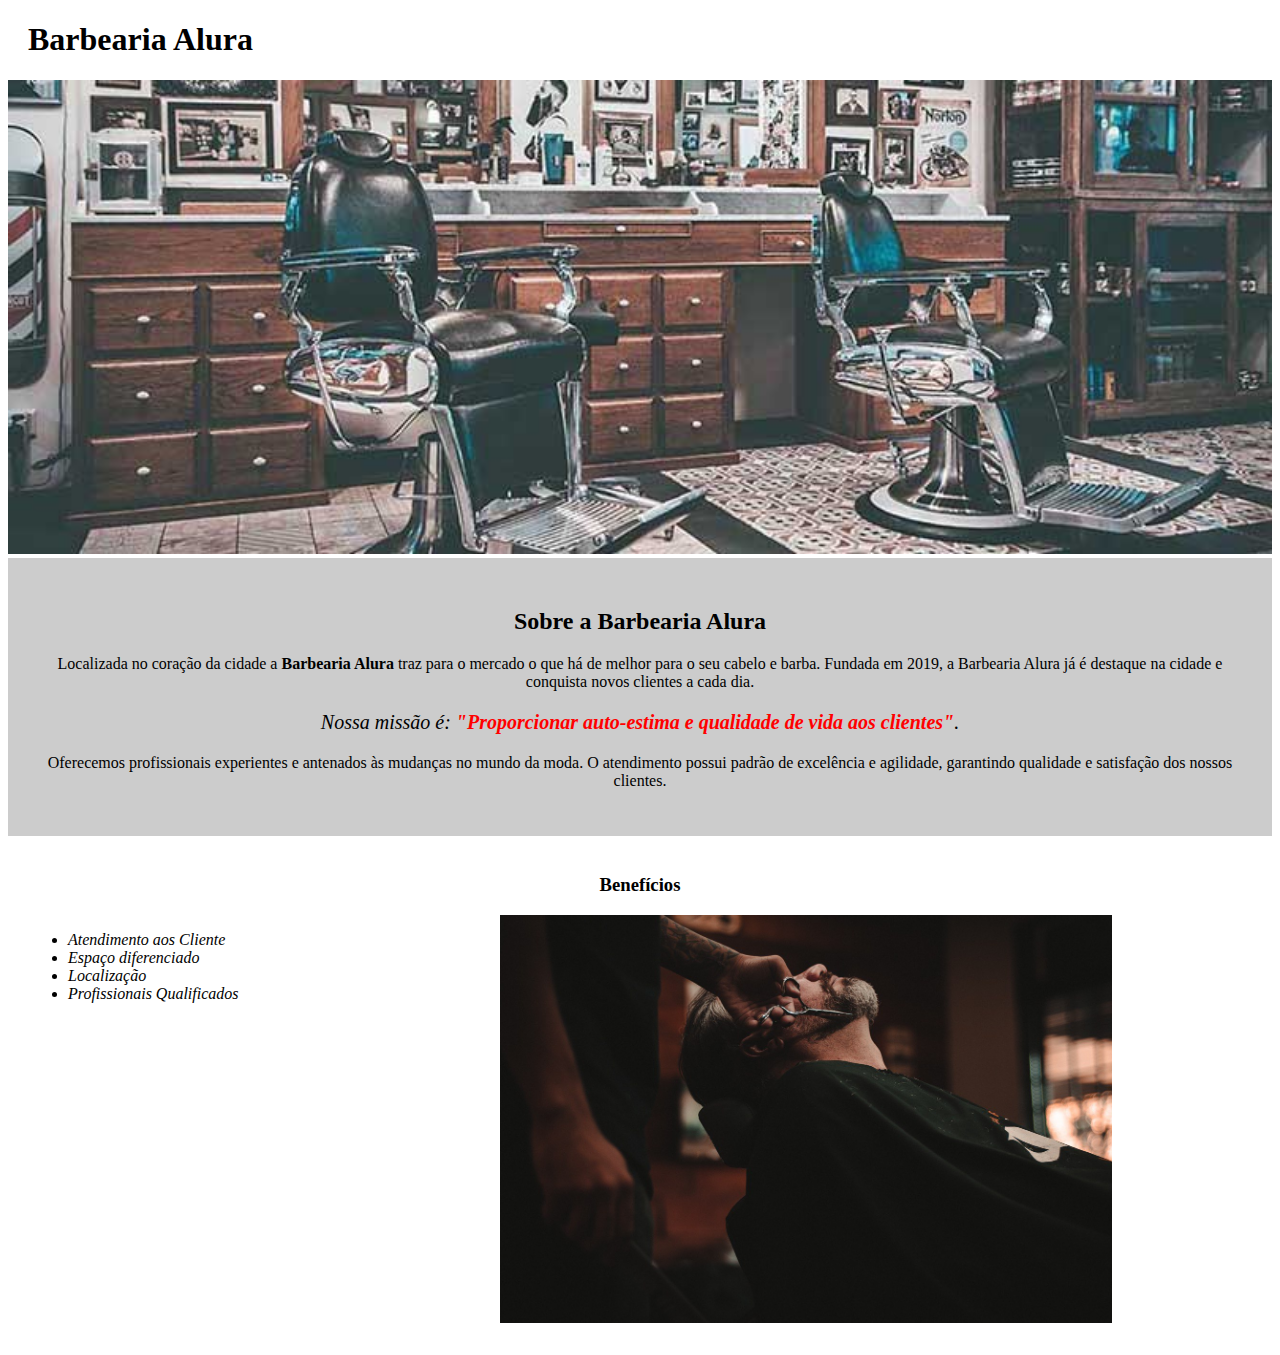
==== index.html @ fcb19652 "HTML5 E CSS3 PARTE 1 - CRIE UMA PÁGINA DA WEB" ====
<!DOCTYPE html>
<html lang="pt-br">
    <head>
        <meta charset="UTF-8">
        <title>Barbearia Alura</title>
        <link rel="stylesheet" href="style.css">
    </head>

    <body>
        <header>
            <h1 class="titulo-principal">Barbearia Alura</h1>
        </header>
        <img id="banner" src="banner.jpg">
        <div class="principal">
            <h2 class="titulo-centralizado"> Sobre a Barbearia Alura</h2>

            <p>Localizada no coração da cidade a <strong>Barbearia Alura</strong> traz para o mercado o que há de melhor para o seu cabelo e barba. Fundada em 2019, a Barbearia Alura já é destaque na cidade e conquista novos clientes a cada dia.</p>

            <p id="missao"><em>Nossa missão é: <strong>"Proporcionar auto-estima e qualidade de vida aos clientes"</strong>.</em></p>

            <p>Oferecemos profissionais experientes e antenados às mudanças no mundo da moda. O atendimento possui padrão de excelência e agilidade, garantindo qualidade e satisfação dos nossos clientes.</p>
         </div>

        <div class="beneficios">
            <h3 class="titulo-centralizado">Benefícios</h3>

            <ul>
                <li class="itens">Atendimento aos Cliente</li>
                <li class="itens">Espaço diferenciado</li>
                <li class="itens">Localização</li>
                <li class="itens">Profissionais Qualificados</li>
            </ul>
            <img src="beneficios.jpg" class="imagembeneficios">
        </div>
    </body>
</html>
---- style.css ----
#banner {
	width:100%;
}

.principal{
	background: #CCCCCC;
	padding: 30px;
}

.titulo-principal {
	padding-left: 20px;
}

.titulo-centralizado {
	text-align: center
}

p {
	text-align: center;
}

#missao {
	font-size: 20px
}

em strong {
	color: #FF0000;
}

.itens {
	font-style: italic
}

.beneficios {
	background: #FFFFFF;
	padding: 20px;
}

ul {
	display: inline-block;
	vertical-align: top;
	width: 20%;
	margin-right: 15%;
}

.imagembeneficios {
	width: 50%;
}
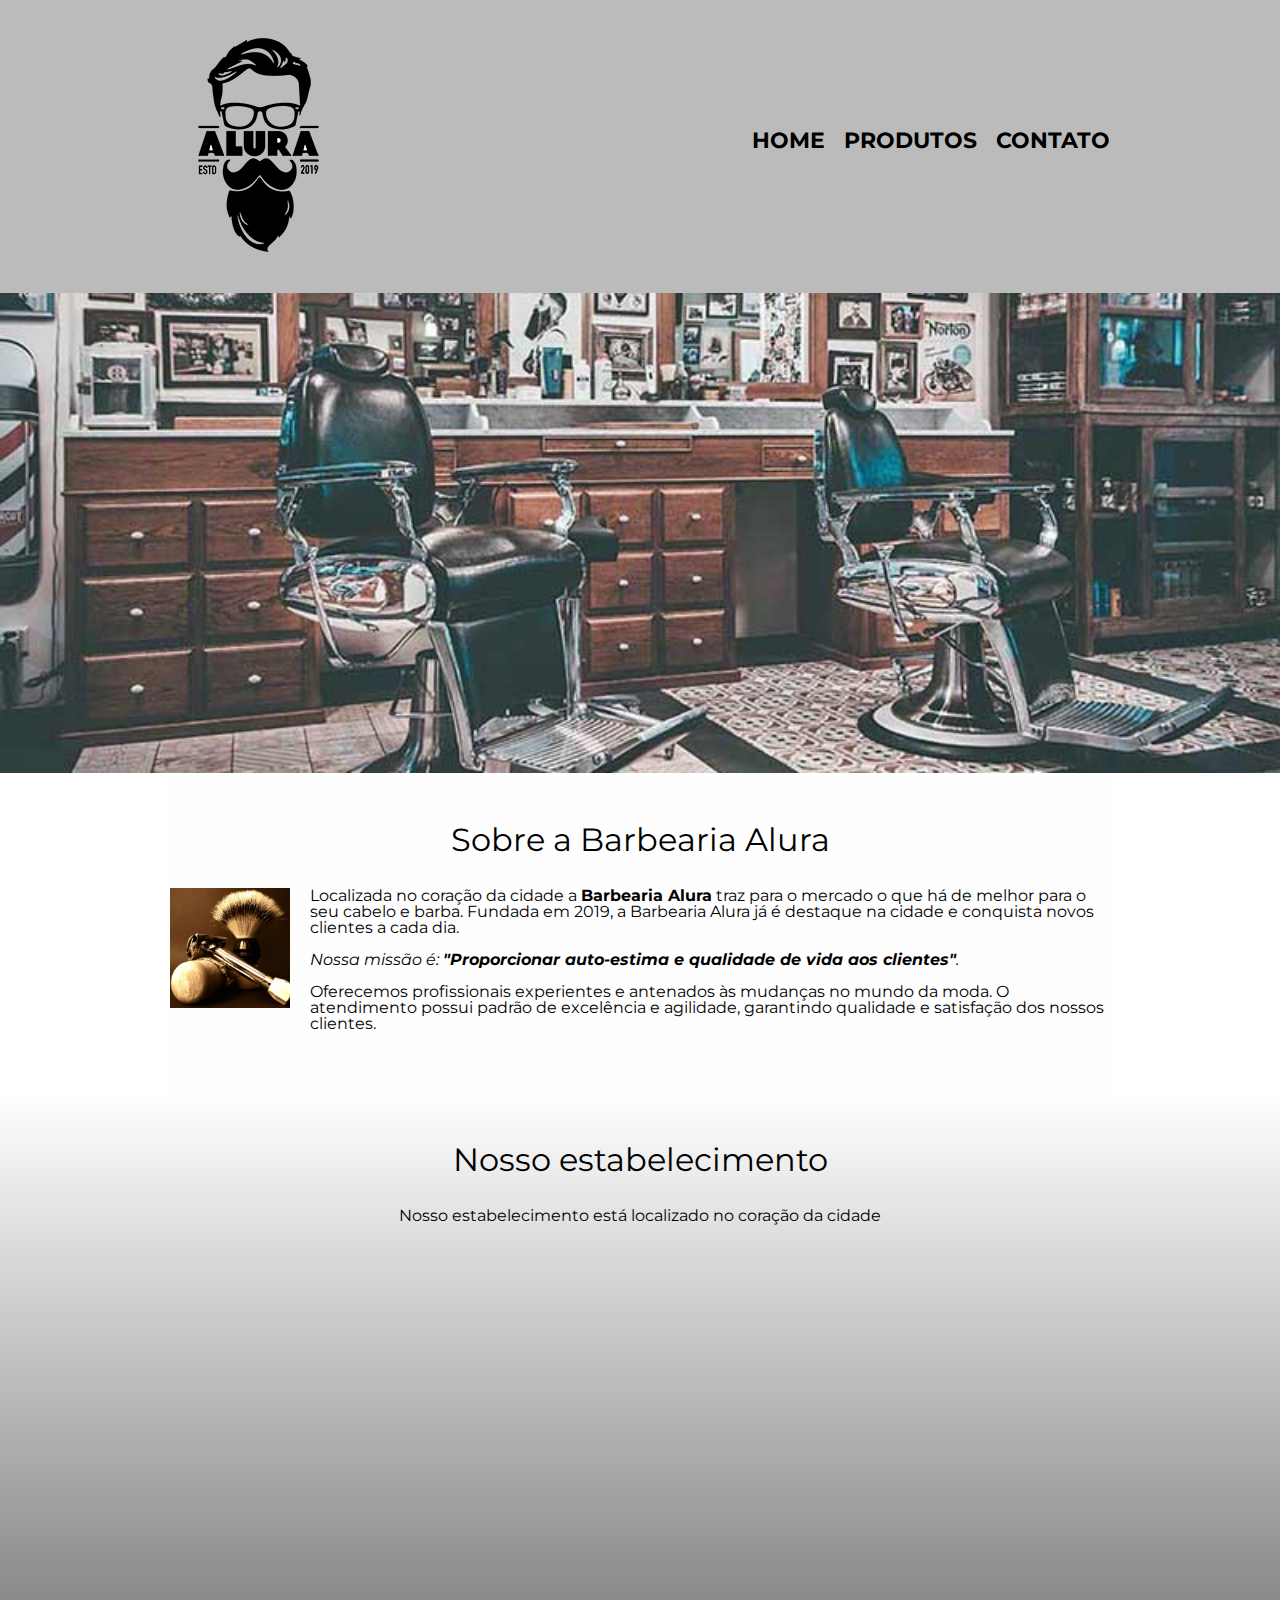
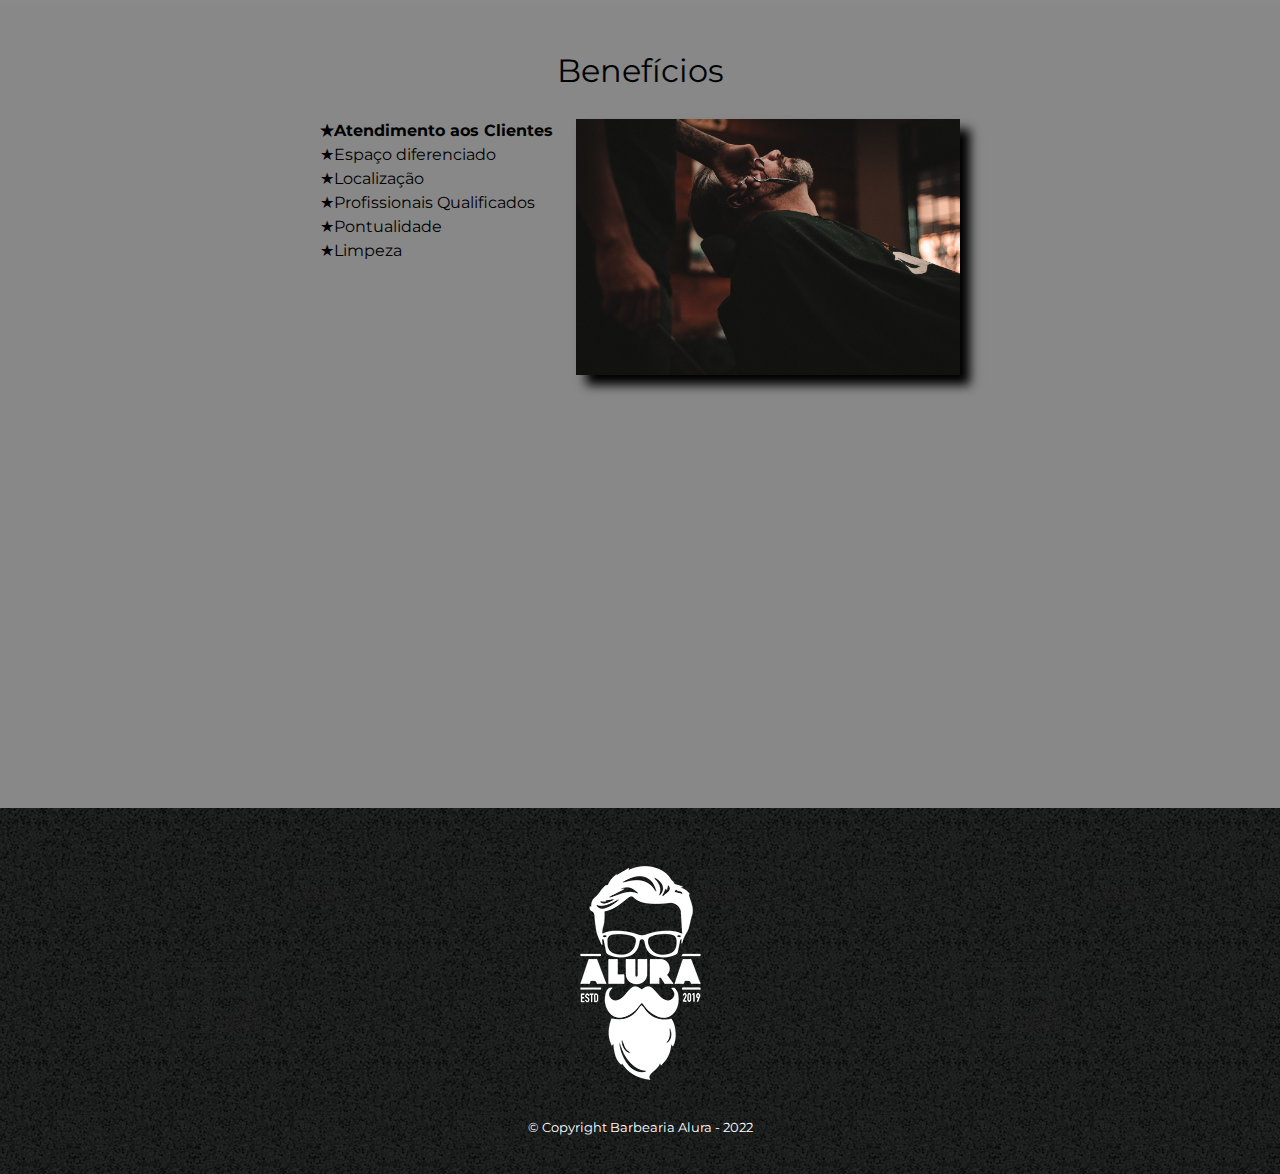
==== commit 4db87ff2: "HTML5 E CSS3 PARTE 4 -  AVANÇANDO NO CSS" ====
--- a/index.html
+++ b/index.html
@@ -2,35 +2,76 @@
 <html lang="pt-br">
     <head>
         <meta charset="UTF-8">
+        <meta name="viewport" content="width=device-width">
         <title>Barbearia Alura</title>
+
+        <link rel="stylesheet" href="reset.css">
         <link rel="stylesheet" href="style.css">
+        <link href="https://fonts.googleapis.com/css2?family=Montserrat&display=swap" rel="stylesheet">
     </head>
 
     <body>
         <header>
-            <h1 class="titulo-principal">Barbearia Alura</h1>
+            <div class="caixa">
+                <h1><img src="logo.png" alt="Logo da Barbearia Alura"></h1>
+            
+                <nav>
+                    <ul>
+                        <li><a href="index.html">Home</a></li>
+                        <li><a href="produtos.html">Produtos</a></li>
+                        <li><a href="contato.html">Contato</a></li>
+                    </ul>
+                </nav>
+            </div>
         </header>
-        <img id="banner" src="banner.jpg">
-        <div class="principal">
-            <h2 class="titulo-centralizado"> Sobre a Barbearia Alura</h2>
 
-            <p>Localizada no coração da cidade a <strong>Barbearia Alura</strong> traz para o mercado o que há de melhor para o seu cabelo e barba. Fundada em 2019, a Barbearia Alura já é destaque na cidade e conquista novos clientes a cada dia.</p>
+        <img class="banner" src="banner.jpg">
 
-            <p id="missao"><em>Nossa missão é: <strong>"Proporcionar auto-estima e qualidade de vida aos clientes"</strong>.</em></p>
+        <main>
+            <section class="principal">
+                <h2 class="titulo-principal"> Sobre a Barbearia Alura</h2>
 
-            <p>Oferecemos profissionais experientes e antenados às mudanças no mundo da moda. O atendimento possui padrão de excelência e agilidade, garantindo qualidade e satisfação dos nossos clientes.</p>
-         </div>
+                <img class="utensilios" src="utensilios.jpg" alt="Utensilios de um barbeiro">
 
-        <div class="beneficios">
-            <h3 class="titulo-centralizado">Benefícios</h3>
+                <p>Localizada no coração da cidade a <strong>Barbearia Alura</strong> traz para o mercado o que há de melhor para o seu cabelo e barba. Fundada em 2019, a Barbearia Alura já é destaque na cidade e conquista novos clientes a cada dia.</p>
 
-            <ul>
-                <li class="itens">Atendimento aos Cliente</li>
-                <li class="itens">Espaço diferenciado</li>
-                <li class="itens">Localização</li>
-                <li class="itens">Profissionais Qualificados</li>
-            </ul>
-            <img src="beneficios.jpg" class="imagembeneficios">
-        </div>
+                <p id="missao"><em>Nossa missão é: <strong>"Proporcionar auto-estima e qualidade de vida aos clientes"</strong>.</em></p>
+
+                <p>Oferecemos profissionais experientes e antenados às mudanças no mundo da moda. O atendimento possui padrão de excelência e agilidade, garantindo qualidade e satisfação dos nossos clientes.</p>
+            </section>
+
+            <section class="mapa">
+                <h3 class="titulo-principal">Nosso estabelecimento</h3>
+                <p>Nosso estabelecimento está localizado no coração da cidade</p>
+
+                <div class="mapa-conteudo">
+                    <iframe src="https://www.google.com/maps/embed?pb=!1m18!1m12!1m3!1d3656.4483278365396!2d-46.63466568562861!3d-23.588249068469487!2m3!1f0!2f0!3f0!3m2!1i1024!2i768!4f13.1!3m3!1m2!1s0x94ce5a2b2ed7f3a1%3A0xab35da2f5ca62674!2sCaelum!5e0!3m2!1spt-BR!2sbr!4v1568814489656!5m2!1spt-BR!2sbr" width="100%" height="300" frameborder="0" style="border:0;" allowfullscreen=""></iframe>
+                </div>
+            </section>
+
+            <section class="beneficios">
+                <h3 class="titulo-principal">Benefícios</h3>
+
+                <div class="conteudo-beneficios">
+                    <ul class="lista-beneficios">
+                        <li class="itens">Atendimento aos Clientes</li>
+                        <li class="itens">Espaço diferenciado</li>
+                        <li class="itens">Localização</li>
+                        <li class="itens">Profissionais Qualificados</li>
+                        <li class="itens">Pontualidade</li>
+                        <li class="itens">Limpeza</li>
+                    </ul><img src="beneficios.jpg" class="imagem-beneficios">
+                </div>
+
+                <div class="video">
+                    <iframe width="100%" height="315" src="https://www.youtube.com/embed/wcVVXUV0YUY" frameborder="0" allow="accelerometer; autoplay; encrypted-media; gyroscope; picture-in-picture" allowfullscreen></iframe>
+                </div>
+            </section>
+        </main>
+
+        <footer>
+            <img src="logo-branco.png" alt="Logo da Barbearia Alura">
+            <p class="copyright">&copy; Copyright Barbearia Alura - 2022</p>
+        </footer>
     </body>
 </html>--- a/style.css
+++ b/style.css
@@ -1,48 +1,271 @@
-#banner {
-	width:100%;
-}
-
-.principal{
-	background: #CCCCCC;
-	padding: 30px;
-}
-
-.titulo-principal {
-	padding-left: 20px;
-}
-
-.titulo-centralizado {
-	text-align: center
-}
-
-p {
-	text-align: center;
-}
-
-#missao {
-	font-size: 20px
-}
-
-em strong {
-	color: #FF0000;
+body {
+    font-family: 'Montserrat', sans-serif;
+}
+
+header {
+    background: #BBBBBB;
+    padding: 20px 0;
+}
+
+.caixa {
+    position: relative;
+    width: 940px;
+    margin: 0 auto;
+}
+
+nav {
+    position: absolute;
+    top: 110px;
+    right: 0;
+}
+
+nav li {
+    display: inline;
+    margin: 0 0 0 15px;
+}
+
+nav a {
+    text-transform: uppercase;
+    color: #000000;
+    font-weight: bold;
+    font-size: 22px;
+    text-decoration: none;
+}
+
+nav a:hover {
+    color: #c78c19;
+    text-decoration: underline;
+}
+
+.produtos {
+    width: 940px;
+    margin: 0 auto;
+    padding: 50px 0;
+}
+
+.produtos li {
+    display: inline-block;
+    text-align: center;
+    width: 30%;
+    vertical-align: top;
+    margin:  0 1.5%;
+    padding: 30px 20px;
+    box-sizing: border-box;
+    border: 2px solid #000000;
+    border-radius: 10px;
+}
+
+.produtos li:hover {
+    border-color: #c78c19;
+}
+
+.produtos li:active {
+    border-color: #088c19;
+}
+
+.produtos li:hover h2 {
+    font-size: 35px;
+}
+
+.produtos h2 {
+    font-size: 30px;
+    font-weight: bold;
+}
+
+.produto-descrição {
+    font-size: 18px;
+}
+
+.produto-preço {
+    font-size: 22px;
+    font-weight: bold;
+    margin-top: 10px;
+}
+
+footer {
+    text-align: center;
+    background: url(bg.jpg);
+    padding: 40px 0;
+}
+
+.copyright {
+    color: #ffffff;
+    font-size: 13px;
+    margin: 20px 0 0;
+}
+
+main {
+
+}
+
+form {
+    margin: 40px 0;
+}
+
+form label, form legend {
+    display: block;
+    font-size: 20px;
+    margin:  0 0 10px;
+}
+
+.input-padrao {
+    display: block;
+    margin:  0 0 20px;
+    padding: 10px 25px;
+    width: 50%;
+}
+
+.checkbox {
+    margin: 20px 0;
+}
+
+.enviar {
+    width: 40%;
+    padding: 15px 0;
+    background: orange;
+    color: white;
+    font-weight: bold;
+    font-size: 18px;
+    border: none;
+    border-radius: 5px;
+    transition: 1s all;
+    cursor: pointer;
+}
+
+.enviar:hover {
+    background: darkorange;
+    transform: scale(1.2);
+}
+
+table {
+    margin: 20px 0 40px;
+}
+
+thead {
+    background: #555555;
+    color: white;
+    font-weight: bold;
+}
+
+td, th {
+    border: 1px solid #000000;
+    padding: 8px 15px;
+}
+
+/* css da página inicial */ 
+.banner {
+    width: 100%;
+}
+
+.titulo-principal    {
+    text-align: center;
+    font-size: 2em;
+    margin: 0 0 1em;
+    clear: left;
+}
+
+.principal p {
+    margin: 0 0 1em;
+}
+
+.principal strong {
+    font-weight: bold;
+}
+
+.principal em {
+    font-style: italic;
+}
+
+.utensilios {
+    width: 120px;
+    float: left;
+    margin: 0 20px 20px 0;
+}
+
+.imagembeneficios {
+    width: 60%;
+}
+
+.mapa {
+    padding: 3em 0;
+    background: linear-gradient(#FEFEFE, #888888);
+}
+
+.mapa p {
+    margin: 0 0 2em;
+    text-align: center;
+}
+
+.video {
+    width: 560px;
+    margin: 2em auto;
+}
+
+.beneficios {
+    padding: 3em 0;
+    background: #888888;
+}
+
+.conteudo-beneficios {
+    width: 640px;
+    margin: 0 auto;
+}
+
+.lista-beneficios {
+    width: 40%;
+    display: inline-block;
+    vertical-align: top;
 }
 
 .itens {
-	font-style: italic
-}
-
-.beneficios {
-	background: #FFFFFF;
-	padding: 20px;
-}
-
-ul {
-	display: inline-block;
-	vertical-align: top;
-	width: 20%;
-	margin-right: 15%;
-}
-
-.imagembeneficios {
-	width: 50%;
+    line-height: 1.5;
+}
+
+.itens:first-child {
+    font-weight: bold;
+}
+
+.imagem-beneficios {
+    width: 60%;
+    opacity: 1;
+    transition: 400ms;
+    box-shadow: 10px 10px 10px 0 #000000;
+}
+
+.imagem-beneficios:hover {
+    opacity: 0.3;
+}
+
+.mapa-conteudo {
+    width: 940px;
+    margin: 0 auto;
+}
+
+.principal {
+    padding: 3em 0;
+    background: #FEFEFE;
+    width: 940px;
+    margin: 0 auto;
+}
+
+.itens:before {
+    content: "★";
+}
+
+@media screen and (max-width: 480px) {
+    .caixa, .principal, .conteudo-beneficios, .mapa-conteudo, .video {
+        width: auto;
+    }
+
+    h1 {
+        text-align: center;
+    }
+
+    nav {
+        position: static;
+    }
+
+    .lista-beneficios, .imagem-beneficios {
+        width: 100%;
+    }
 }